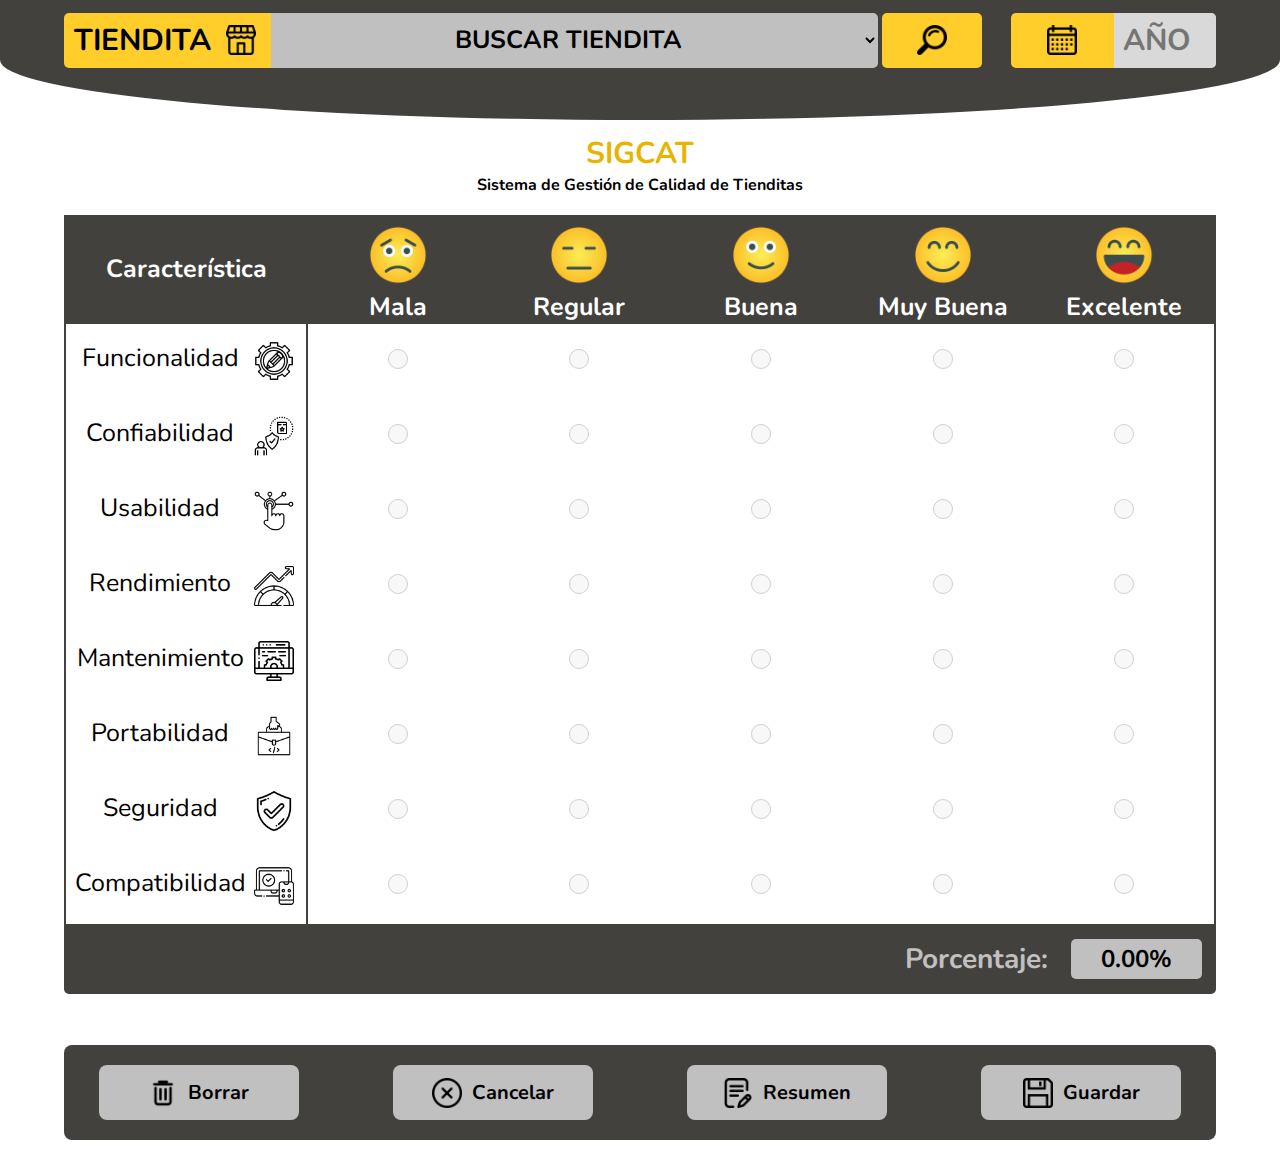
==== Acitividad_Huico/index.html @ d348d6d6 "Cambios de diseño" ====
<!DOCTYPE html>
<html lang="en">

<head>
    <meta charset="UTF-8">
    <meta name="viewport" content="width=device-width, initial-scale=1.0">
    <link type="text/css" rel="stylesheet" href="Resources/styles.css">
    <script src="Resources/styles.js"></script>
    <title>SIGCAT</title>
</head>

<body>
    <header class="header" id="site-header">
        <div id="search-container">
            <div id="search-container-1">
                <div id="logo">
                    <h1>Tiendita</h1>
                    <img src="Resources/images/tienda.png" alt="Logo">
                </div>
                <div style="width: 100%;">
                    <form action="#">
                        <select name="tienditas" id="lang">
                            <option value="selecciona">Buscar Tiendita</option>
                            <option value="Tienda 1">Tienda 1</option>
                            <option value="Tienda 2">Tienda 2</option>
                            <option value="Tienda 3">Tienda 3</option>
                            <option value="Tienda 4">Tienda 4</option>
                            <option value="Tienda 5">Tienda 5</option>
                        </select>
                        <input type="submit" value="send" id="send">
                    </form>
                </div>
            </div>
            <div id="search-container-2">
                <div id="calendar-1">
                    <img src="Resources/images/calendario.png" alt="Calendario">
                </div>
                <div id="calendar-2">
                    <input type="number" min="2023" max="2024" placeholder="AÑO" id="search">
                </div>
            </div>
        </div>
    </header>

    <div id="system_name">
        <h1>SIGCAT</h1>
        <p>Sistema de Gestión de Calidad de Tienditas</p>
    </div>

    <div id="table">
        <table class="encuesta">
            <thead>
                <tr>
                    <th style="width: 20%;">Característica</th>
                    <th style="width: 15%;">
                        <img src="Resources/images/cara-triste.png" alt="mala">
                        Mala
                    </th>
                    <th style="width: 15%;">
                        <img src="Resources/images/confundido.png" alt="">
                        Regular
                    </th>
                    <th style="width: 15%;">
                        <img src="Resources/images/guau.png" alt="">
                        Buena
                    </th>
                    <th style="width: 15%;">
                        <img src="Resources/images/sonrisas.png" alt="">
                        Muy Buena
                    </th>
                    <th style="width: 15%;">
                        <img src="Resources/images/risa.png" alt="">
                        Excelente
                    </th>
                </tr>
            </thead>
            <tbody>
                <tr>
                    <td style="border-right: 2px solid #42413D;">Funcionalidad
                        <img src="Resources/images/funcional.png" alt="Funcionalidad"
                            style="height: 40px; width: 40px; float: right; margin-right: 5%;">
                    </td>
                    <td><input type="radio" name="Funcionalidad" value="Mala" class="mala"></td>
                    <td><input type="radio" name="Funcionalidad" value="Regular" class="regular"></td>
                    <td><input type="radio" name="Funcionalidad" value="Buena" class="buena"></td>
                    <td><input type="radio" name="Funcionalidad" value="Muy Buena" class="muy_buena"></td>
                    <td><input type="radio" name="Funcionalidad" value="Excelente" class="excelente"></td>
                </tr>
                <tr>
                    <td style="border-right: 2px solid #42413D;">Confiabilidad
                        <img src="Resources/images/confiabilidad.png" alt="Confiabilidad"
                            style="height: 40px; width: 40px; float: right; margin-right: 5%;">
                    </td>
                    <td><input type="radio" name="Confiabilidad" value="Mala" class="mala"></td>
                    <td><input type="radio" name="Confiabilidad" value="Regular" class="regular"></td>
                    <td><input type="radio" name="Confiabilidad" value="Buena" class="buena"></td>
                    <td><input type="radio" name="Confiabilidad" value="Muy Buena" class="muy_buena"></td>
                    <td><input type="radio" name="Confiabilidad" value="Excelente" class="excelente"></td>
                </tr>
                <tr>
                    <td style="border-right: 2px solid #42413D;">Usabilidad
                        <img src="Resources/images/usabilidad.png" alt="Usabilidad"
                            style="height: 40px; width: 40px; float: right; margin-right: 5%;"">
                    </td>
                    <td><input type="radio" name="Usabilidad" value="Mala" class="mala"></td>
                    <td><input type="radio" name="Usabilidad" value="Regular" class="regular"></td>
                    <td><input type="radio" name="Usabilidad" value="Buena" class="buena"></td>
                    <td><input type="radio" name="Usabilidad" value="Muy Buena" class="muy_buena"></td>
                    <td><input type="radio" name="Usabilidad" value="Excelente" class="excelente"></td>
                </tr>
                <tr>
                    <td style="border-right: 2px solid #42413D;">Rendimiento
                        <img src="Resources/images/rendimiento.png" alt="Rendimiento"
                            style="height: 40px; width: 40px; float: right; margin-right: 5%;">
                    </td>
                    <td><input type="radio" name="Rendimiento" value="Mala" class="mala"></td>
                    <td><input type="radio" name="Rendimiento" value="Regular" class="regular"></td>
                    <td><input type="radio" name="Rendimiento" value="Buena" class="buena"></td>
                    <td><input type="radio" name="Rendimiento" value="Muy Buena" class="muy_buena"></td>
                    <td><input type="radio" name="Rendimiento" value="Excelente" class="excelente"></td>
                </tr>
                <tr>
                    <td style="border-right: 2px solid #42413D;">Mantenimiento
                        <img src="Resources/images/mantenimiento-web.png" alt="Mantenimiento"
                            style="height: 40px; width: 40px; float: right; margin-right: 5%;">
                    </td>
                    <td><input type="radio" name="Mantenimiento" value="Mala" class="mala"></td>
                    <td><input type="radio" name="Mantenimiento" value="Regular" class="regular"></td>
                    <td><input type="radio" name="Mantenimiento" value="Buena" class="buena"></td>
                    <td><input type="radio" name="Mantenimiento" value="Muy Buena" class="muy_buena"></td>
                    <td><input type="radio" name="Mantenimiento" value="Excelente" class="excelente"></td>
                </tr>
                <tr>
                    <td style="border-right: 2px solid #42413D;">Portabilidad
                        <img src="Resources/images/portabilidad.png" alt="Portabilidad"
                            style="height: 40px; width: 40px; float: right; margin-right: 5%;">
                    </td>
                    <td><input type="radio" name="Portabilidad" value="Mala" class="mala"></td>
                    <td><input type="radio" name="Portabilidad" value="Regular" class="regular"></td>
                    <td><input type="radio" name="Portabilidad" value="Buena" class="buena"></td>
                    <td><input type="radio" name="Portabilidad" value="Muy Buena" class="muy_buena"></td>
                    <td><input type="radio" name="Portabilidad" value="Excelente" class="excelente"></td>
                </tr>
                <tr>
                    <td style="border-right: 2px solid #42413D;">Seguridad
                        <img src="Resources/images/escudo-seguro.png" alt="Seguridad"
                            style="height: 40px; width: 40px; float: right; margin-right: 5%;">
                    </td>
                    <td><input type="radio" name="Seguridad" value="Mala" class="mala"></td>
                    <td><input type="radio" name="Seguridad" value="Regular" class="regular"></td>
                    <td><input type="radio" name="Seguridad" value="Buena" class="buena"></td>
                    <td><input type="radio" name="Seguridad" value="Muy Buena" class="muy_buena"></td>
                    <td><input type="radio" name="Seguridad" value="Excelente" class="excelente"></td>
                </tr>
                <tr>
                    <td style="border-right: 2px solid #42413D;">Compatibilidad
                        <img src="Resources/images/compatibilidad.png" alt="Compatibilidad"
                            style="height: 40px; width: 40px; float: right; margin-right: 5%;">
                    </td>
                    <td><input type="radio" name="Compatibilidad" value="Mala" class="mala"></td>
                    <td><input type="radio" name="Compatibilidad" value="Regular" class="regular"></td>
                    <td><input type="radio" name="Compatibilidad" value="Buena" class="buena"></td>
                    <td><input type="radio" name="Compatibilidad" value="Muy Buena" class="muy_buena"></td>
                    <td><input type="radio" name="Compatibilidad" value="Excelente" class="excelente"></td>
            </tbody>
        </table>
    </div>

    <div id="percent-container">
        <div id="percent-tittle">
            <h1>Porcentaje:</h1>
        </div>
        <div id="percent">
            <div>
                <h2 id="percent_cel">% 0.00</h2>
            </div>
        </div>
    </div>

    <div id="buttons_container">
        <button class="btn" style="margin-left: 3%;">
            <img src="Resources/images/borrar.png" alt="Borrar"> Borrar
        </button>
        <button class="btn">
            <img src="Resources/images/error.png" alt="Cancelar"> Cancelar
        </button>
        <button class="btn">
            <img src="Resources/images/escritura.png" alt="Resumen"> Resumen
        </button>
        <button class="btn" style="margin-right: 3%;">
            <img src="Resources/images/disquete.png" alt="Guardar"> Guardar
        </button>
    </div>

</body>
<script src="Resources/index.js"></script>

</html>
---- Acitividad_Huico/Resources/styles.css ----
@import url('https://fonts.googleapis.com/css2?family=Nunito:wght@400;800&display=swap');

* {
    box-sizing: border-box;
    margin: 0;
    padding: 0;
    font-family: 'Nunito', sans-serif;

}

/*****************************ESTILOS DEL HEADER**************************/

.header {
    background-color: #42413D;
    height: 120px;
    border-bottom-left-radius: 50%;
    border-bottom-right-radius: 50%;
    position: relative;
    top: 0;
    transition: all 0.5s ease;
}

.header.fixed {
    position: fixed;
    top: -120px;
    z-index: 1000;
    width: 100%;
}

#search-container {
    height: 50px;
    display: flex;
    width: 100%;
    height: 100%;
}

#search-container-1 {
    height: 55px;
    width: 90%;
    margin-top: 1%;
    margin-left: 5%;
    display: flex;
}

#search-container-2 {
    height: 55px;
    width: 20%;
    margin-top: 1%;
    margin-right: 5%;
}

#logo {
    background-color: #FFCE2B;
    display: flex;
    text-align: center;
    justify-content: center;
    align-items: center;
    border-bottom-left-radius: 5px;
    border-top-left-radius: 5px;
}


#logo h1 {
    text-transform: uppercase;
    padding: 10px;
    font-size: 30px;
}

#logo img {
    width: 30px;
    height: 30px;
    margin-left: 5px;
    margin-right: 15px;
}

#search {
    width: 100%;
    height: 100%;
    background-color: #D9D9D9;
    border: none;
    border-bottom-right-radius: 5px;
    border-top-right-radius: 5px;
    display: flex;
    align-items: center;
    justify-content: center;
    text-align: center;
    font-size: 30px;
    font-weight: bold;
}

#search-container-2 {
    display: flex;
    margin-left: 2%;
    align-items: center;
    justify-content: center;
    text-align: center;
}

#search-container-2 img {
    width: 30px;
    height: 30px;

}

#calendar-1 {
    background-color: #FFCE2B;
    height: 100%;
    width: 50%;
    display: flex;
    align-items: center;
    justify-content: center;
    border-bottom-left-radius: 5px;
    border-top-left-radius: 5px;
}

#calendar-2 {
    background-color: #D9D9D9;
    height: 100%;
    width: 50%;
    display: flex;
    align-items: center;
    justify-content: center;
    border-bottom-right-radius: 5px;
    border-top-right-radius: 5px;
}

/************************ESTILOS DE DROPDOWN**************************/

#lang {
    width: 85%;
    height: 55px;
    background-color: #c0c0c0;
    border: none;
    font-size: 25px;
    font-weight: bold;
    text-align: center;
    text-transform: uppercase;
    border-top-right-radius: 5px;
    border-bottom-right-radius: 5px;
}

#send {
    width: 10%;
    height: 55px;
    background-color: transparent;
    border: none;
    font-size: 25px;
}

#send {
    border: none;
    background: url('../Resources/images/buscarBlack.png') no-repeat center center;
    background-size: 30px 30px;
    background-color: #FFCE2B;
    color: transparent;
    border-radius: 5px;
    width: 100px;
    font-weight: bold;
    transition: all 0.4s ease;
    cursor: pointer;
}

#send:hover {
    background-color: #e9b302;
    transform: scale(1.01)
}

/************************ESTILOS DE BOTONES**************************/

#buttons_container {
    display: flex;
    justify-content: space-between;
    align-items: center;
    margin-left: 5%;
    margin-right: 5%;
    margin-bottom: 2%;
    background-color: #42413D;
    height: 95px;
    border-radius: 8px;
}

.btn {
    background-color: #c0c0c0;
    border: none;
    width: 200px;
    height: 55px;
    border-radius: 8px;
    font-size: 20px;
    font-weight: bold;
    transition: all 0.4s ease;
    color: black;
    display: flex;
    align-items: center;
    justify-content: center;
    text-align: center;
}

.btn:hover {
    background-color: #e9b302;
    transform: scale(1.05);
    cursor: pointer;
}

.btn img {
    width: 30px;
    height: 30px;
    margin-right: 10px;
}

/********************************ESTILOS DE ENCUESTA*********************/

#table {
    margin-left: 5%;
    margin-right: 5%;
}

.encuesta {
    width: 100%;
    font-size: 25px;
    text-align: center;
    border-collapse: collapse;
    border-left: 2px solid #42413D;
    border-right: 2px solid #42413D;
}

.encuesta td {
    height: 75px;
}

.encuesta thead tr img {
    display: block;
    width: 60px;
    height: 60px;
    margin: 0 auto;
    margin-bottom: 5px;
    margin-top: 10px;
}

.encuesta thead {
    background-color: #42413D;
    color: white;
}


.encuesta tbody tr {
    transition: all 0.4s ease;
}

.encuesta tbody tr:hover {
    transform: scale(1.01);
    background-color: #ffce2b13;
    color: #FFCE2B;
}

.encuesta thead tr th img {
    transition: all 0.4s ease;
}

.encuesta thead tr th:hover img {
    transform: rotate(360deg);
}

.encuesta input[type="radio"] {
    width: 20px;
    height: 20px;
    cursor: pointer;
}

.mala:checked {
    accent-color: red;
}

.regular:checked {
    accent-color: #cb6327;
}

.buena:checked {
    accent-color: green;
}

.muy_buena:checked {
    accent-color: blue;
}

.excelente:checked {
    accent-color: rebeccapurple;
}

/***********************ESTILOS DE ZONA DE PORCENTAJE*********************/
#percent-container {
    background-color: #42413D;
    margin-right: 5%;
    margin-left: 5%;
    margin-bottom: 4%;
    height: 70px;
    border-bottom-left-radius: 5px;
    border-bottom-right-radius: 5px;
    display: flex;
    text-align: right;
    align-items: center;
}

#percent {
    background-color: #c0c0c0;
    height: 40px;
    border-radius: 5px;
    width: 12%;
    margin-right: 1.2%;
    display: flex;
    align-items: center;
    justify-content: center;
}

#percent-tittle {
    width: 90%;
    margin-right: 2%;
    color: #c0c0c0;
    font-size: 14px;
}


/***********************ESTILOS DE ZONA DE NOMBRE DE SISTEMA *********************/
#system_name {
    margin-top: 1%;
    margin-bottom: 1.5%;
    text-align: center;
}

#system_name h1 {
    font-size: 30px;
    color: #e9b302;
}

#system_name p {
    font-weight: bold;
}
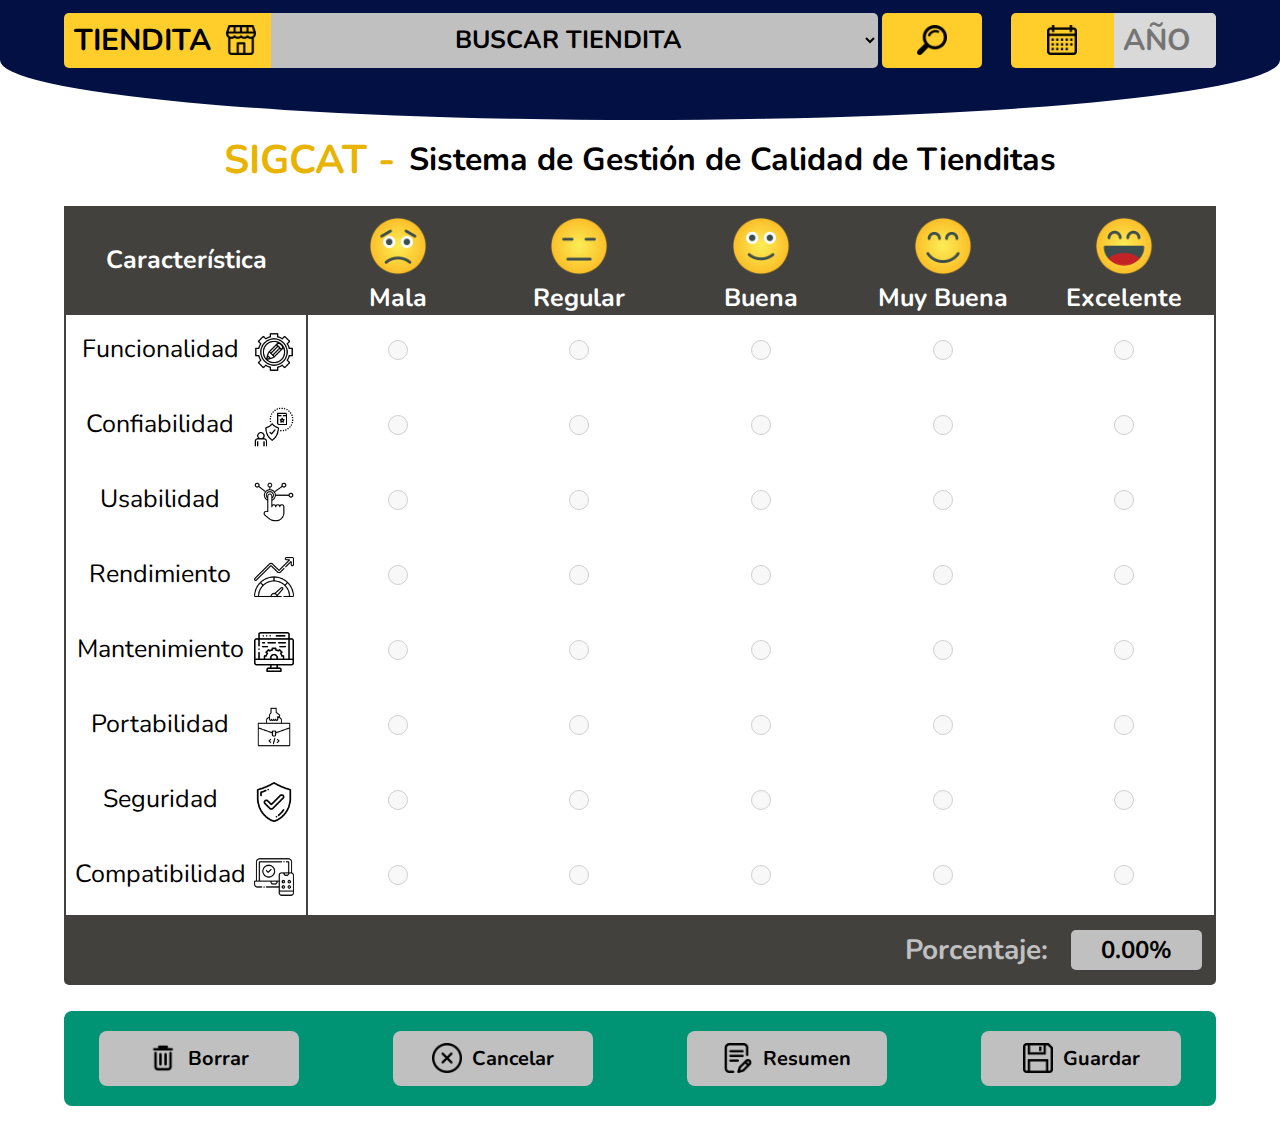
==== commit 82763aa1: "Cambios del developer pro master Huico" ====
--- a/Acitividad_Huico/index.html
+++ b/Acitividad_Huico/index.html
@@ -43,8 +43,12 @@
     </header>
 
     <div id="system_name">
-        <h1>SIGCAT</h1>
-        <p>Sistema de Gestión de Calidad de Tienditas</p>
+        <div>
+            <h1 id="tittle1">SIGCAT -</h1>
+        </div>
+        <div id="tittle">
+            <h1>Sistema de Gestión de Calidad de Tienditas</h1>
+        </div>
     </div>
 
     <div id="table">
--- a/Acitividad_Huico/Resources/styles.css
+++ b/Acitividad_Huico/Resources/styles.css
@@ -11,7 +11,7 @@
 /*****************************ESTILOS DEL HEADER**************************/
 
 .header {
-    background-color: #42413D;
+    background-color: #021044;
     height: 120px;
     border-bottom-left-radius: 50%;
     border-bottom-right-radius: 50%;
@@ -174,7 +174,7 @@
     margin-left: 5%;
     margin-right: 5%;
     margin-bottom: 2%;
-    background-color: #42413D;
+    background-color: #009475;
     height: 95px;
     border-radius: 8px;
 }
@@ -291,7 +291,7 @@
     background-color: #42413D;
     margin-right: 5%;
     margin-left: 5%;
-    margin-bottom: 4%;
+    margin-bottom: 2%;
     height: 70px;
     border-bottom-left-radius: 5px;
     border-bottom-right-radius: 5px;
@@ -324,13 +324,17 @@
     margin-top: 1%;
     margin-bottom: 1.5%;
     text-align: center;
-}
-
-#system_name h1 {
-    font-size: 30px;
+    align-items: center;
+    justify-content: center;
+    display: flex;
+}
+
+#tittle1 {
+    font-size: 40px;
     color: #e9b302;
 }
 
-#system_name p {
-    font-weight: bold;
+#tittle {
+    color: black;
+    margin-left: 14px;
 }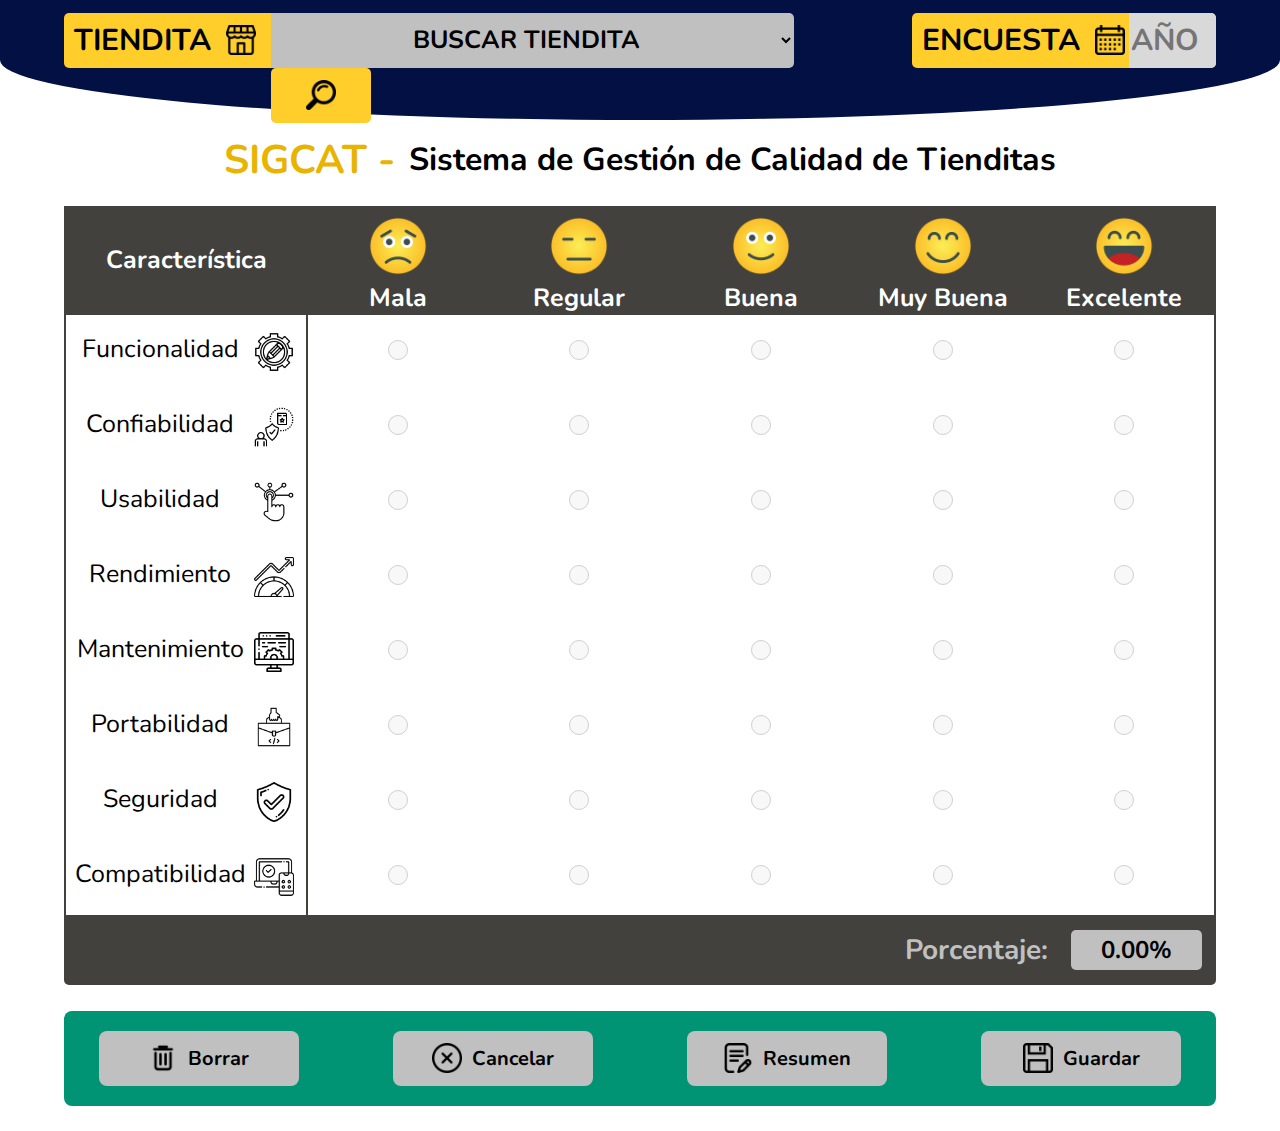
==== commit 57d676eb: "Arreglos en la barra de búsqueda de año" ====
--- a/Acitividad_Huico/index.html
+++ b/Acitividad_Huico/index.html
@@ -32,6 +32,9 @@
                 </div>
             </div>
             <div id="search-container-2">
+                <div id="calendar-0">
+                    <p>encuesta</p>
+                </div>
                 <div id="calendar-1">
                     <img src="Resources/images/calendario.png" alt="Calendario">
                 </div>
--- a/Acitividad_Huico/Resources/styles.css
+++ b/Acitividad_Huico/Resources/styles.css
@@ -36,7 +36,7 @@
 
 #search-container-1 {
     height: 55px;
-    width: 90%;
+    width: 65%;
     margin-top: 1%;
     margin-left: 5%;
     display: flex;
@@ -44,7 +44,7 @@
 
 #search-container-2 {
     height: 55px;
-    width: 20%;
+    width: 24%;
     margin-top: 1%;
     margin-right: 5%;
 }
@@ -102,21 +102,33 @@
 
 }
 
+#calendar-0{
+    background-color: #FFCE2B;
+    height: 100%;
+    display: flex;
+    align-items: center;
+    justify-content: center;
+    text-transform: uppercase;
+    font-weight: bold;
+    font-size: 30px;
+    border-bottom-left-radius: 5px;
+    border-top-left-radius: 5px;
+    padding: 10px;
+}
+
 #calendar-1 {
     background-color: #FFCE2B;
     height: 100%;
-    width: 50%;
-    display: flex;
-    align-items: center;
-    justify-content: center;
-    border-bottom-left-radius: 5px;
-    border-top-left-radius: 5px;
+    width: 40%;
+    display: flex;
+    align-items: center;
+    justify-content: center;
 }
 
 #calendar-2 {
     background-color: #D9D9D9;
     height: 100%;
-    width: 50%;
+    width: 90%;
     display: flex;
     align-items: center;
     justify-content: center;
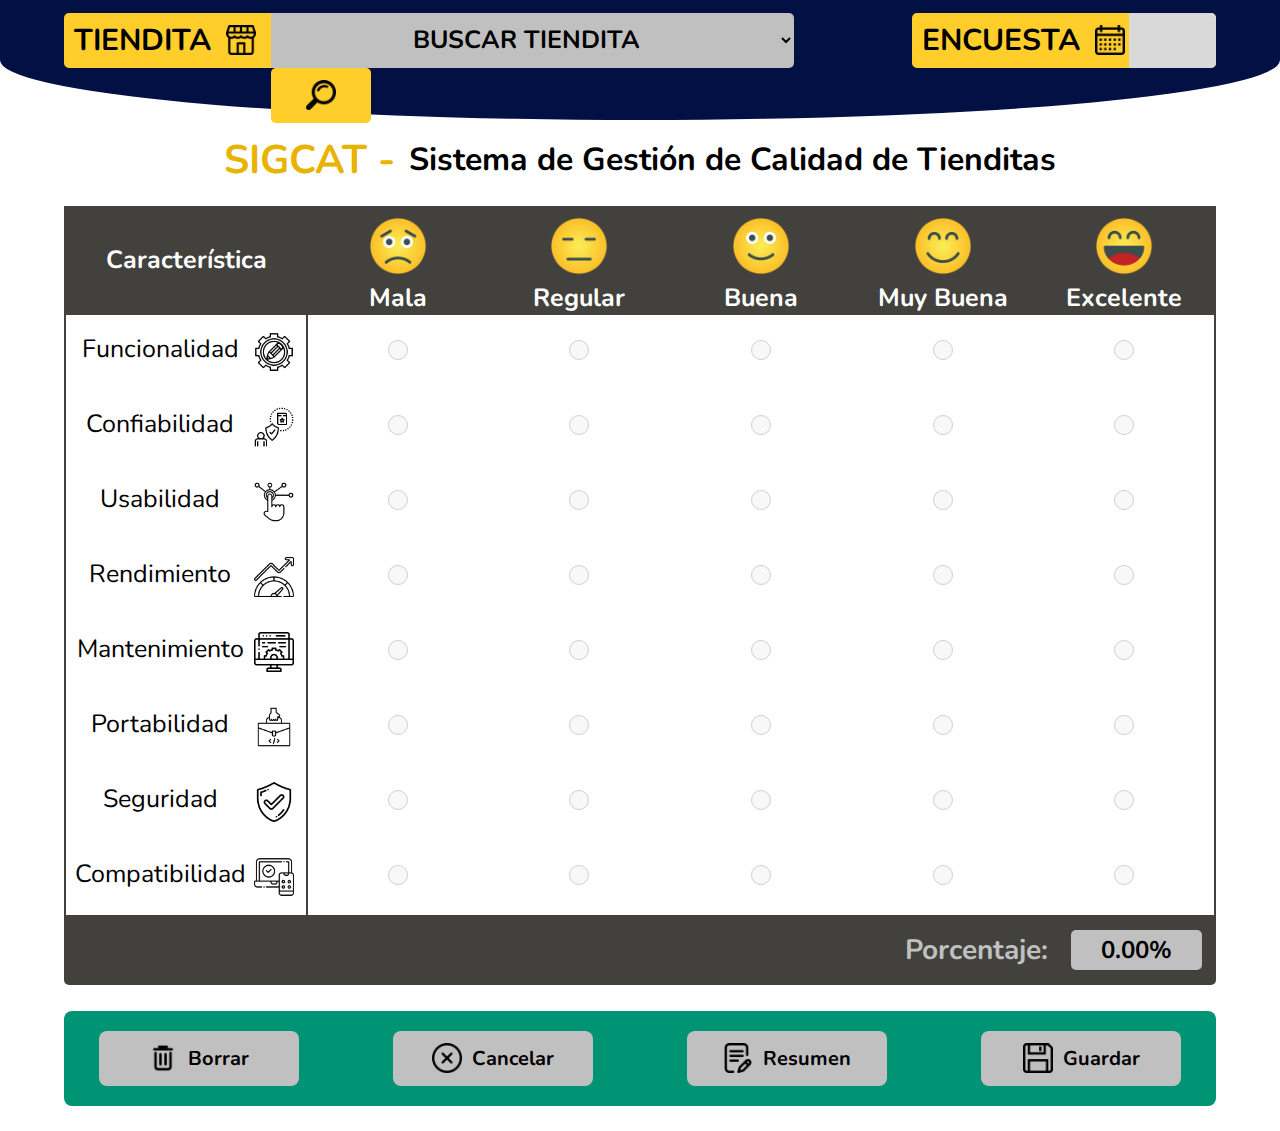
==== commit 53e5324c: "fix(Javascript): Header Input" ====
--- a/Acitividad_Huico/index.html
+++ b/Acitividad_Huico/index.html
@@ -10,194 +10,194 @@
 </head>
 
 <body>
-    <header class="header" id="site-header">
-        <div id="search-container">
-            <div id="search-container-1">
-                <div id="logo">
-                    <h1>Tiendita</h1>
-                    <img src="Resources/images/tienda.png" alt="Logo">
-                </div>
-                <div style="width: 100%;">
-                    <form action="#">
-                        <select name="tienditas" id="lang">
-                            <option value="selecciona">Buscar Tiendita</option>
-                            <option value="Tienda 1">Tienda 1</option>
-                            <option value="Tienda 2">Tienda 2</option>
-                            <option value="Tienda 3">Tienda 3</option>
-                            <option value="Tienda 4">Tienda 4</option>
-                            <option value="Tienda 5">Tienda 5</option>
-                        </select>
-                        <input type="submit" value="send" id="send">
-                    </form>
-                </div>
-            </div>
-            <div id="search-container-2">
-                <div id="calendar-0">
-                    <p>encuesta</p>
-                </div>
-                <div id="calendar-1">
-                    <img src="Resources/images/calendario.png" alt="Calendario">
-                </div>
-                <div id="calendar-2">
-                    <input type="number" min="2023" max="2024" placeholder="AÑO" id="search">
-                </div>
+<header class="header" id="site-header">
+    <div id="search-container">
+        <div id="search-container-1">
+            <div id="logo">
+                <h1>Tiendita</h1>
+                <img src="Resources/images/tienda.png" alt="Logo">
+            </div>
+            <div style="width: 100%;">
+                <form action="#">
+                    <select name="tienditas" id="lang">
+                        <option value="selecciona">Buscar Tiendita</option>
+                        <option value="Tienda 1">Tienda 1</option>
+                        <option value="Tienda 2">Tienda 2</option>
+                        <option value="Tienda 3">Tienda 3</option>
+                        <option value="Tienda 4">Tienda 4</option>
+                        <option value="Tienda 5">Tienda 5</option>
+                    </select>
+                    <input type="submit" value="send" id="send">
+                </form>
             </div>
         </div>
-    </header>
-
-    <div id="system_name">
+        <div id="search-container-2">
+            <div id="calendar-0">
+                <p>encuesta</p>
+            </div>
+            <div id="calendar-1">
+                <img src="Resources/images/calendario.png" alt="Calendario">
+            </div>
+            <div id="calendar-2">
+                <input type="text" placeholder="" id="search">
+            </div>
+        </div>
+    </div>
+</header>
+
+<div id="system_name">
+    <div>
+        <h1 id="tittle1">SIGCAT -</h1>
+    </div>
+    <div id="tittle">
+        <h1>Sistema de Gestión de Calidad de Tienditas</h1>
+    </div>
+</div>
+
+<div id="table">
+    <table class="encuesta">
+        <thead>
+        <tr>
+            <th style="width: 20%;">Característica</th>
+            <th style="width: 15%;">
+                <img src="Resources/images/cara-triste.png" alt="mala">
+                Mala
+            </th>
+            <th style="width: 15%;">
+                <img src="Resources/images/confundido.png" alt="">
+                Regular
+            </th>
+            <th style="width: 15%;">
+                <img src="Resources/images/guau.png" alt="">
+                Buena
+            </th>
+            <th style="width: 15%;">
+                <img src="Resources/images/sonrisas.png" alt="">
+                Muy Buena
+            </th>
+            <th style="width: 15%;">
+                <img src="Resources/images/risa.png" alt="">
+                Excelente
+            </th>
+        </tr>
+        </thead>
+        <tbody>
+        <tr>
+            <td style="border-right: 2px solid #42413D;">Funcionalidad
+                <img src="Resources/images/funcional.png" alt="Funcionalidad"
+                     style="height: 40px; width: 40px; float: right; margin-right: 5%;">
+            </td>
+            <td><input type="radio" name="Funcionalidad" value="Mala" class="mala"></td>
+            <td><input type="radio" name="Funcionalidad" value="Regular" class="regular"></td>
+            <td><input type="radio" name="Funcionalidad" value="Buena" class="buena"></td>
+            <td><input type="radio" name="Funcionalidad" value="Muy Buena" class="muy_buena"></td>
+            <td><input type="radio" name="Funcionalidad" value="Excelente" class="excelente"></td>
+        </tr>
+        <tr>
+            <td style="border-right: 2px solid #42413D;">Confiabilidad
+                <img src="Resources/images/confiabilidad.png" alt="Confiabilidad"
+                     style="height: 40px; width: 40px; float: right; margin-right: 5%;">
+            </td>
+            <td><input type="radio" name="Confiabilidad" value="Mala" class="mala"></td>
+            <td><input type="radio" name="Confiabilidad" value="Regular" class="regular"></td>
+            <td><input type="radio" name="Confiabilidad" value="Buena" class="buena"></td>
+            <td><input type="radio" name="Confiabilidad" value="Muy Buena" class="muy_buena"></td>
+            <td><input type="radio" name="Confiabilidad" value="Excelente" class="excelente"></td>
+        </tr>
+        <tr>
+            <td style="border-right: 2px solid #42413D;">Usabilidad
+                <img src="Resources/images/usabilidad.png" alt="Usabilidad"
+                     style="height: 40px; width: 40px; float: right; margin-right: 5%;"">
+            </td>
+            <td><input type="radio" name="Usabilidad" value="Mala" class="mala"></td>
+            <td><input type="radio" name="Usabilidad" value="Regular" class="regular"></td>
+            <td><input type="radio" name="Usabilidad" value="Buena" class="buena"></td>
+            <td><input type="radio" name="Usabilidad" value="Muy Buena" class="muy_buena"></td>
+            <td><input type="radio" name="Usabilidad" value="Excelente" class="excelente"></td>
+        </tr>
+        <tr>
+            <td style="border-right: 2px solid #42413D;">Rendimiento
+                <img src="Resources/images/rendimiento.png" alt="Rendimiento"
+                     style="height: 40px; width: 40px; float: right; margin-right: 5%;">
+            </td>
+            <td><input type="radio" name="Rendimiento" value="Mala" class="mala"></td>
+            <td><input type="radio" name="Rendimiento" value="Regular" class="regular"></td>
+            <td><input type="radio" name="Rendimiento" value="Buena" class="buena"></td>
+            <td><input type="radio" name="Rendimiento" value="Muy Buena" class="muy_buena"></td>
+            <td><input type="radio" name="Rendimiento" value="Excelente" class="excelente"></td>
+        </tr>
+        <tr>
+            <td style="border-right: 2px solid #42413D;">Mantenimiento
+                <img src="Resources/images/mantenimiento-web.png" alt="Mantenimiento"
+                     style="height: 40px; width: 40px; float: right; margin-right: 5%;">
+            </td>
+            <td><input type="radio" name="Mantenimiento" value="Mala" class="mala"></td>
+            <td><input type="radio" name="Mantenimiento" value="Regular" class="regular"></td>
+            <td><input type="radio" name="Mantenimiento" value="Buena" class="buena"></td>
+            <td><input type="radio" name="Mantenimiento" value="Muy Buena" class="muy_buena"></td>
+            <td><input type="radio" name="Mantenimiento" value="Excelente" class="excelente"></td>
+        </tr>
+        <tr>
+            <td style="border-right: 2px solid #42413D;">Portabilidad
+                <img src="Resources/images/portabilidad.png" alt="Portabilidad"
+                     style="height: 40px; width: 40px; float: right; margin-right: 5%;">
+            </td>
+            <td><input type="radio" name="Portabilidad" value="Mala" class="mala"></td>
+            <td><input type="radio" name="Portabilidad" value="Regular" class="regular"></td>
+            <td><input type="radio" name="Portabilidad" value="Buena" class="buena"></td>
+            <td><input type="radio" name="Portabilidad" value="Muy Buena" class="muy_buena"></td>
+            <td><input type="radio" name="Portabilidad" value="Excelente" class="excelente"></td>
+        </tr>
+        <tr>
+            <td style="border-right: 2px solid #42413D;">Seguridad
+                <img src="Resources/images/escudo-seguro.png" alt="Seguridad"
+                     style="height: 40px; width: 40px; float: right; margin-right: 5%;">
+            </td>
+            <td><input type="radio" name="Seguridad" value="Mala" class="mala"></td>
+            <td><input type="radio" name="Seguridad" value="Regular" class="regular"></td>
+            <td><input type="radio" name="Seguridad" value="Buena" class="buena"></td>
+            <td><input type="radio" name="Seguridad" value="Muy Buena" class="muy_buena"></td>
+            <td><input type="radio" name="Seguridad" value="Excelente" class="excelente"></td>
+        </tr>
+        <tr>
+            <td style="border-right: 2px solid #42413D;">Compatibilidad
+                <img src="Resources/images/compatibilidad.png" alt="Compatibilidad"
+                     style="height: 40px; width: 40px; float: right; margin-right: 5%;">
+            </td>
+            <td><input type="radio" name="Compatibilidad" value="Mala" class="mala"></td>
+            <td><input type="radio" name="Compatibilidad" value="Regular" class="regular"></td>
+            <td><input type="radio" name="Compatibilidad" value="Buena" class="buena"></td>
+            <td><input type="radio" name="Compatibilidad" value="Muy Buena" class="muy_buena"></td>
+            <td><input type="radio" name="Compatibilidad" value="Excelente" class="excelente"></td>
+        </tbody>
+    </table>
+</div>
+
+<div id="percent-container">
+    <div id="percent-tittle">
+        <h1>Porcentaje:</h1>
+    </div>
+    <div id="percent">
         <div>
-            <h1 id="tittle1">SIGCAT -</h1>
+            <h2 id="percent_cel">% 0.00</h2>
         </div>
-        <div id="tittle">
-            <h1>Sistema de Gestión de Calidad de Tienditas</h1>
-        </div>
-    </div>
-
-    <div id="table">
-        <table class="encuesta">
-            <thead>
-                <tr>
-                    <th style="width: 20%;">Característica</th>
-                    <th style="width: 15%;">
-                        <img src="Resources/images/cara-triste.png" alt="mala">
-                        Mala
-                    </th>
-                    <th style="width: 15%;">
-                        <img src="Resources/images/confundido.png" alt="">
-                        Regular
-                    </th>
-                    <th style="width: 15%;">
-                        <img src="Resources/images/guau.png" alt="">
-                        Buena
-                    </th>
-                    <th style="width: 15%;">
-                        <img src="Resources/images/sonrisas.png" alt="">
-                        Muy Buena
-                    </th>
-                    <th style="width: 15%;">
-                        <img src="Resources/images/risa.png" alt="">
-                        Excelente
-                    </th>
-                </tr>
-            </thead>
-            <tbody>
-                <tr>
-                    <td style="border-right: 2px solid #42413D;">Funcionalidad
-                        <img src="Resources/images/funcional.png" alt="Funcionalidad"
-                            style="height: 40px; width: 40px; float: right; margin-right: 5%;">
-                    </td>
-                    <td><input type="radio" name="Funcionalidad" value="Mala" class="mala"></td>
-                    <td><input type="radio" name="Funcionalidad" value="Regular" class="regular"></td>
-                    <td><input type="radio" name="Funcionalidad" value="Buena" class="buena"></td>
-                    <td><input type="radio" name="Funcionalidad" value="Muy Buena" class="muy_buena"></td>
-                    <td><input type="radio" name="Funcionalidad" value="Excelente" class="excelente"></td>
-                </tr>
-                <tr>
-                    <td style="border-right: 2px solid #42413D;">Confiabilidad
-                        <img src="Resources/images/confiabilidad.png" alt="Confiabilidad"
-                            style="height: 40px; width: 40px; float: right; margin-right: 5%;">
-                    </td>
-                    <td><input type="radio" name="Confiabilidad" value="Mala" class="mala"></td>
-                    <td><input type="radio" name="Confiabilidad" value="Regular" class="regular"></td>
-                    <td><input type="radio" name="Confiabilidad" value="Buena" class="buena"></td>
-                    <td><input type="radio" name="Confiabilidad" value="Muy Buena" class="muy_buena"></td>
-                    <td><input type="radio" name="Confiabilidad" value="Excelente" class="excelente"></td>
-                </tr>
-                <tr>
-                    <td style="border-right: 2px solid #42413D;">Usabilidad
-                        <img src="Resources/images/usabilidad.png" alt="Usabilidad"
-                            style="height: 40px; width: 40px; float: right; margin-right: 5%;"">
-                    </td>
-                    <td><input type="radio" name="Usabilidad" value="Mala" class="mala"></td>
-                    <td><input type="radio" name="Usabilidad" value="Regular" class="regular"></td>
-                    <td><input type="radio" name="Usabilidad" value="Buena" class="buena"></td>
-                    <td><input type="radio" name="Usabilidad" value="Muy Buena" class="muy_buena"></td>
-                    <td><input type="radio" name="Usabilidad" value="Excelente" class="excelente"></td>
-                </tr>
-                <tr>
-                    <td style="border-right: 2px solid #42413D;">Rendimiento
-                        <img src="Resources/images/rendimiento.png" alt="Rendimiento"
-                            style="height: 40px; width: 40px; float: right; margin-right: 5%;">
-                    </td>
-                    <td><input type="radio" name="Rendimiento" value="Mala" class="mala"></td>
-                    <td><input type="radio" name="Rendimiento" value="Regular" class="regular"></td>
-                    <td><input type="radio" name="Rendimiento" value="Buena" class="buena"></td>
-                    <td><input type="radio" name="Rendimiento" value="Muy Buena" class="muy_buena"></td>
-                    <td><input type="radio" name="Rendimiento" value="Excelente" class="excelente"></td>
-                </tr>
-                <tr>
-                    <td style="border-right: 2px solid #42413D;">Mantenimiento
-                        <img src="Resources/images/mantenimiento-web.png" alt="Mantenimiento"
-                            style="height: 40px; width: 40px; float: right; margin-right: 5%;">
-                    </td>
-                    <td><input type="radio" name="Mantenimiento" value="Mala" class="mala"></td>
-                    <td><input type="radio" name="Mantenimiento" value="Regular" class="regular"></td>
-                    <td><input type="radio" name="Mantenimiento" value="Buena" class="buena"></td>
-                    <td><input type="radio" name="Mantenimiento" value="Muy Buena" class="muy_buena"></td>
-                    <td><input type="radio" name="Mantenimiento" value="Excelente" class="excelente"></td>
-                </tr>
-                <tr>
-                    <td style="border-right: 2px solid #42413D;">Portabilidad
-                        <img src="Resources/images/portabilidad.png" alt="Portabilidad"
-                            style="height: 40px; width: 40px; float: right; margin-right: 5%;">
-                    </td>
-                    <td><input type="radio" name="Portabilidad" value="Mala" class="mala"></td>
-                    <td><input type="radio" name="Portabilidad" value="Regular" class="regular"></td>
-                    <td><input type="radio" name="Portabilidad" value="Buena" class="buena"></td>
-                    <td><input type="radio" name="Portabilidad" value="Muy Buena" class="muy_buena"></td>
-                    <td><input type="radio" name="Portabilidad" value="Excelente" class="excelente"></td>
-                </tr>
-                <tr>
-                    <td style="border-right: 2px solid #42413D;">Seguridad
-                        <img src="Resources/images/escudo-seguro.png" alt="Seguridad"
-                            style="height: 40px; width: 40px; float: right; margin-right: 5%;">
-                    </td>
-                    <td><input type="radio" name="Seguridad" value="Mala" class="mala"></td>
-                    <td><input type="radio" name="Seguridad" value="Regular" class="regular"></td>
-                    <td><input type="radio" name="Seguridad" value="Buena" class="buena"></td>
-                    <td><input type="radio" name="Seguridad" value="Muy Buena" class="muy_buena"></td>
-                    <td><input type="radio" name="Seguridad" value="Excelente" class="excelente"></td>
-                </tr>
-                <tr>
-                    <td style="border-right: 2px solid #42413D;">Compatibilidad
-                        <img src="Resources/images/compatibilidad.png" alt="Compatibilidad"
-                            style="height: 40px; width: 40px; float: right; margin-right: 5%;">
-                    </td>
-                    <td><input type="radio" name="Compatibilidad" value="Mala" class="mala"></td>
-                    <td><input type="radio" name="Compatibilidad" value="Regular" class="regular"></td>
-                    <td><input type="radio" name="Compatibilidad" value="Buena" class="buena"></td>
-                    <td><input type="radio" name="Compatibilidad" value="Muy Buena" class="muy_buena"></td>
-                    <td><input type="radio" name="Compatibilidad" value="Excelente" class="excelente"></td>
-            </tbody>
-        </table>
-    </div>
-
-    <div id="percent-container">
-        <div id="percent-tittle">
-            <h1>Porcentaje:</h1>
-        </div>
-        <div id="percent">
-            <div>
-                <h2 id="percent_cel">% 0.00</h2>
-            </div>
-        </div>
-    </div>
-
-    <div id="buttons_container">
-        <button class="btn" style="margin-left: 3%;">
-            <img src="Resources/images/borrar.png" alt="Borrar"> Borrar
-        </button>
-        <button class="btn">
-            <img src="Resources/images/error.png" alt="Cancelar"> Cancelar
-        </button>
-        <button class="btn">
-            <img src="Resources/images/escritura.png" alt="Resumen"> Resumen
-        </button>
-        <button class="btn" style="margin-right: 3%;">
-            <img src="Resources/images/disquete.png" alt="Guardar"> Guardar
-        </button>
-    </div>
+    </div>
+</div>
+
+<div id="buttons_container">
+    <button class="btn_off" id="btnBorrar" style="margin-left: 3%;">
+        <img src="Resources/images/borrar.png" alt="Borrar"> Borrar
+    </button>
+    <button class="btn_off" id="btnCancelar">
+        <img src="Resources/images/error.png" alt="Cancelar"> Cancelar
+    </button>
+    <button class="btn_off" id="btnResumen">
+        <img src="Resources/images/escritura.png" alt="Resumen"> Resumen
+    </button>
+    <button class="btn_off" style="margin-right: 3%;" id="btnGuardar">
+        <img src="Resources/images/disquete.png" alt="Guardar"> Guardar
+    </button>
+</div>
 
 </body>
 <script src="Resources/index.js"></script>
--- a/Acitividad_Huico/Resources/styles.css
+++ b/Acitividad_Huico/Resources/styles.css
@@ -214,6 +214,28 @@
 }
 
 .btn img {
+    width: 30px;
+    height: 30px;
+    margin-right: 10px;
+}
+
+.btn_off {
+    background-color: #c0c0c0;
+    border: none;
+    width: 200px;
+    height: 55px;
+    border-radius: 8px;
+    font-size: 20px;
+    font-weight: bold;
+    transition: all 0.4s ease;
+    color: black;
+    display: flex;
+    align-items: center;
+    justify-content: center;
+    text-align: center;
+}
+
+.btn_off img {
     width: 30px;
     height: 30px;
     margin-right: 10px;
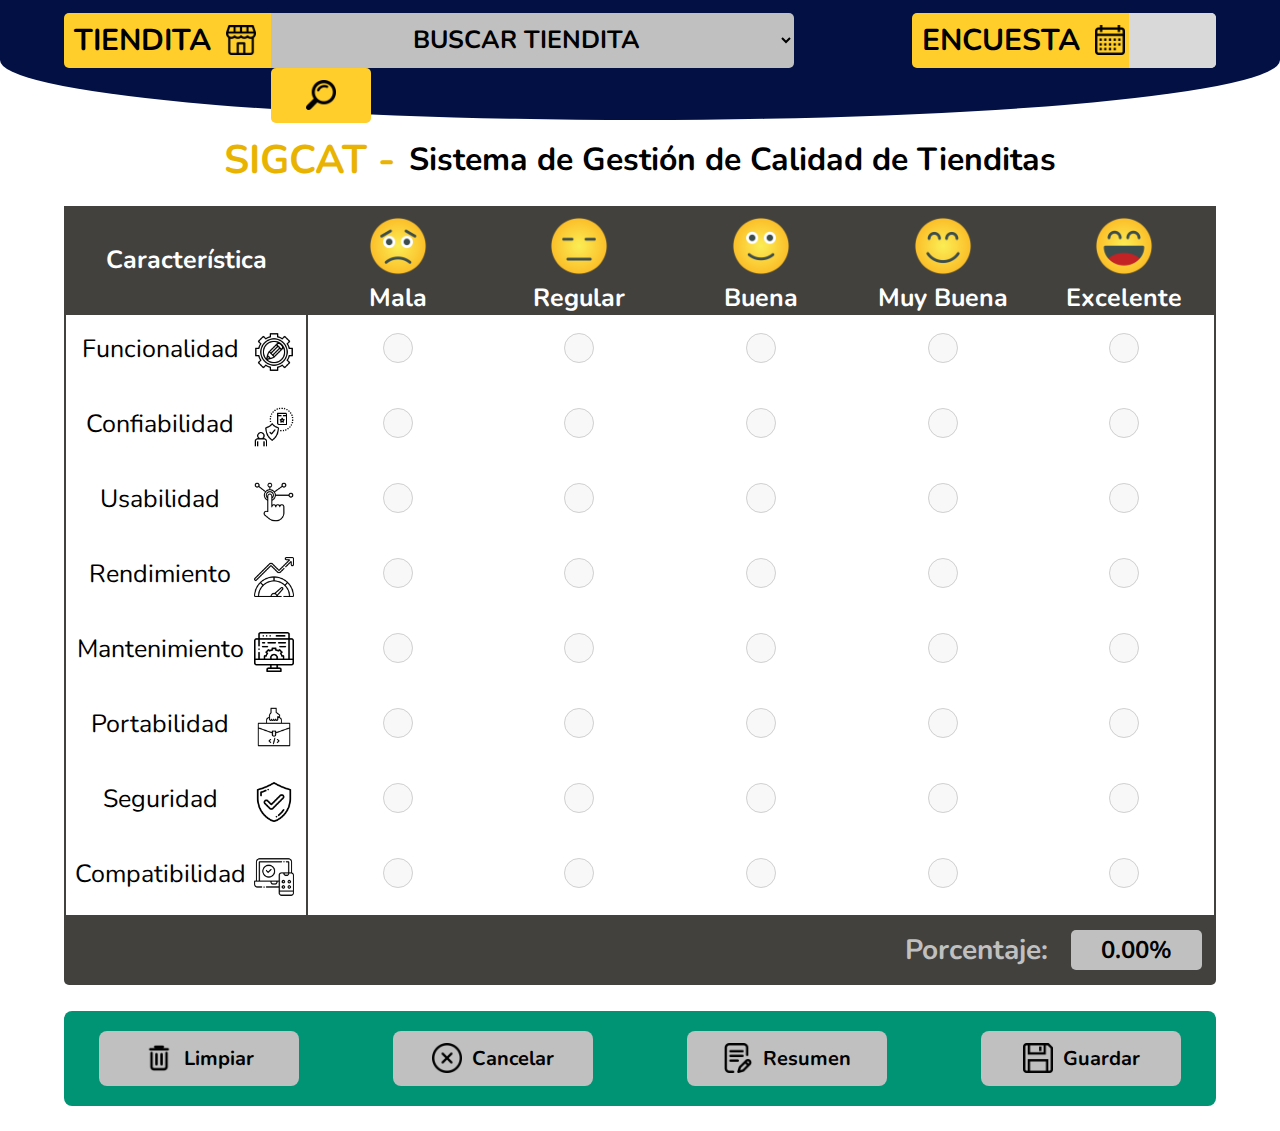
==== commit 98fb8c71: "Tamaño de opción y color" ====
--- a/Acitividad_Huico/index.html
+++ b/Acitividad_Huico/index.html
@@ -186,7 +186,7 @@
 
 <div id="buttons_container">
     <button class="btn_off" id="btnBorrar" style="margin-left: 3%;">
-        <img src="Resources/images/borrar.png" alt="Borrar"> Borrar
+        <img src="Resources/images/borrar.png" alt="Limpiar"> Limpiar
     </button>
     <button class="btn_off" id="btnCancelar">
         <img src="Resources/images/error.png" alt="Cancelar"> Cancelar
--- a/Acitividad_Huico/Resources/styles.css
+++ b/Acitividad_Huico/Resources/styles.css
@@ -295,29 +295,45 @@
 }
 
 .encuesta input[type="radio"] {
-    width: 20px;
-    height: 20px;
+    width: 30px;
+    height: 30px;
     cursor: pointer;
 }
 
+.rojo {
+    background-color: rgb(221, 1, 1);
+}
+
+.naranja {
+    background-color: rgb(205, 133, 0);
+}
+
+.amarillo {
+    background-color: rgb(229, 229, 0);
+}
+
+.verde {
+    background-color: rgb(0, 111, 0);
+}
+
+.azul {
+    background-color: rgb(0, 0, 167);
+}
+
 .mala:checked {
-    accent-color: red;
-}
-
+    accent-color: black;
+}
 .regular:checked {
-    accent-color: #cb6327;
-}
-
+    accent-color: black;
+}
 .buena:checked {
-    accent-color: green;
-}
-
+    accent-color: black;
+}
 .muy_buena:checked {
-    accent-color: blue;
-}
-
+    accent-color: black;
+}
 .excelente:checked {
-    accent-color: rebeccapurple;
+    accent-color: black;
 }
 
 /***********************ESTILOS DE ZONA DE PORCENTAJE*********************/
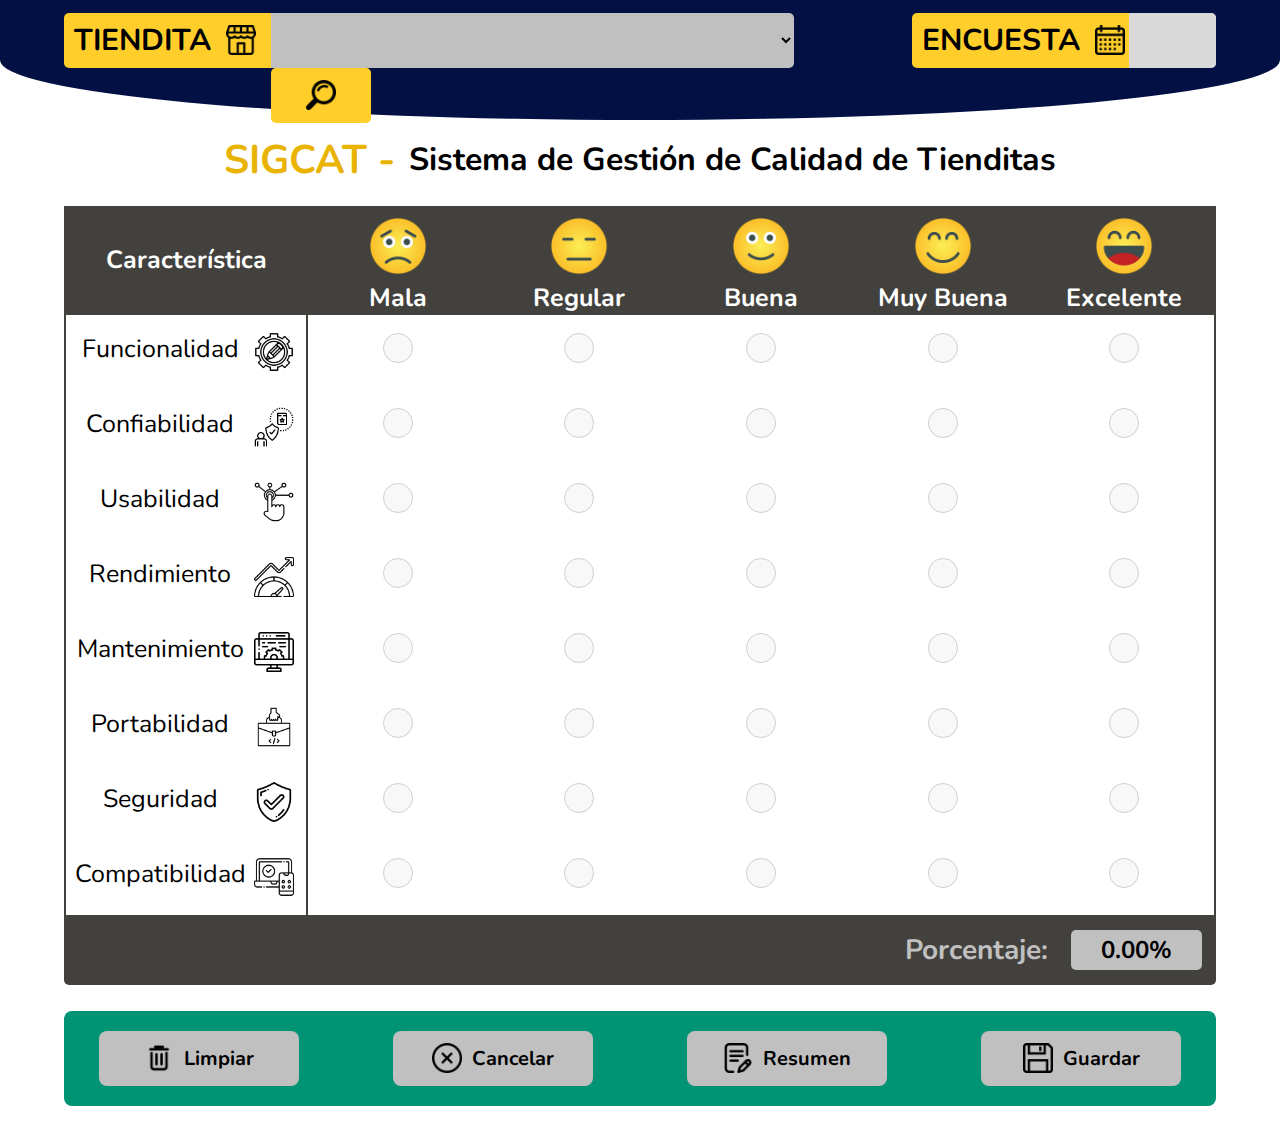
==== commit 47738f13: "fix(Javascript): Dropdown" ====
--- a/Acitividad_Huico/index.html
+++ b/Acitividad_Huico/index.html
@@ -20,7 +20,7 @@
             <div style="width: 100%;">
                 <form action="#">
                     <select name="tienditas" id="lang">
-                        <option value="selecciona">Buscar Tiendita</option>
+                        <option value="selecciona"></option>
                         <option value="Tienda 1">Tienda 1</option>
                         <option value="Tienda 2">Tienda 2</option>
                         <option value="Tienda 3">Tienda 3</option>
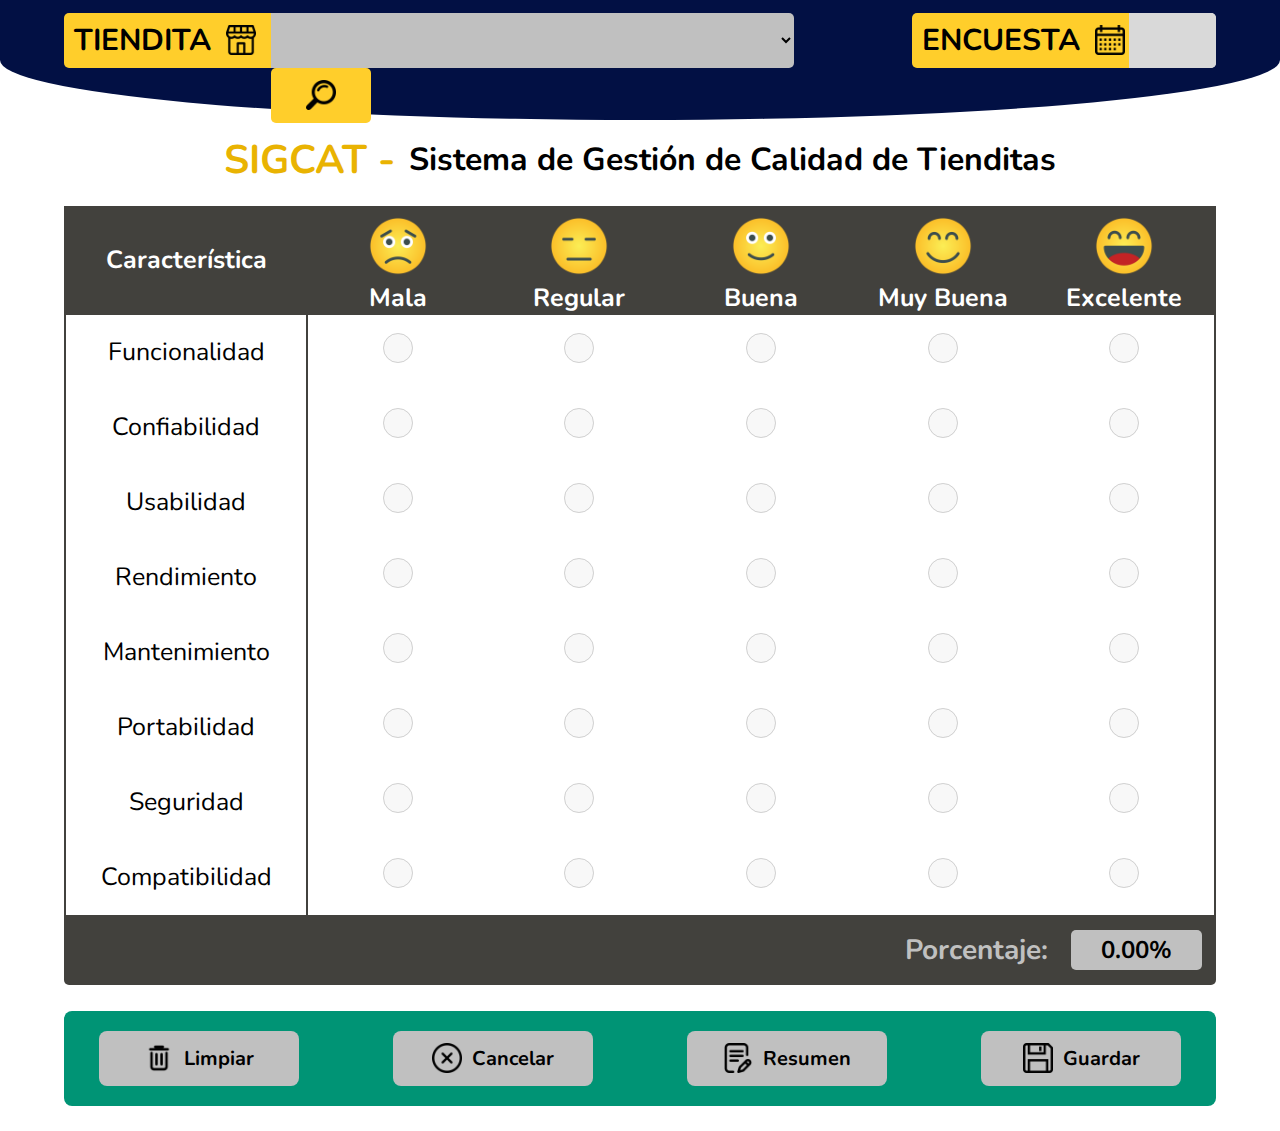
==== commit 4570b88b: "Quité los íconos de la tabla" ====
--- a/Acitividad_Huico/index.html
+++ b/Acitividad_Huico/index.html
@@ -83,10 +83,7 @@
         </thead>
         <tbody>
         <tr>
-            <td style="border-right: 2px solid #42413D;">Funcionalidad
-                <img src="Resources/images/funcional.png" alt="Funcionalidad"
-                     style="height: 40px; width: 40px; float: right; margin-right: 5%;">
-            </td>
+            <td style="border-right: 2px solid #42413D;">Funcionalidad</td>
             <td><input type="radio" name="Funcionalidad" value="Mala" class="mala"></td>
             <td><input type="radio" name="Funcionalidad" value="Regular" class="regular"></td>
             <td><input type="radio" name="Funcionalidad" value="Buena" class="buena"></td>
@@ -94,10 +91,7 @@
             <td><input type="radio" name="Funcionalidad" value="Excelente" class="excelente"></td>
         </tr>
         <tr>
-            <td style="border-right: 2px solid #42413D;">Confiabilidad
-                <img src="Resources/images/confiabilidad.png" alt="Confiabilidad"
-                     style="height: 40px; width: 40px; float: right; margin-right: 5%;">
-            </td>
+            <td style="border-right: 2px solid #42413D;">Confiabilidad</td>
             <td><input type="radio" name="Confiabilidad" value="Mala" class="mala"></td>
             <td><input type="radio" name="Confiabilidad" value="Regular" class="regular"></td>
             <td><input type="radio" name="Confiabilidad" value="Buena" class="buena"></td>
@@ -105,10 +99,7 @@
             <td><input type="radio" name="Confiabilidad" value="Excelente" class="excelente"></td>
         </tr>
         <tr>
-            <td style="border-right: 2px solid #42413D;">Usabilidad
-                <img src="Resources/images/usabilidad.png" alt="Usabilidad"
-                     style="height: 40px; width: 40px; float: right; margin-right: 5%;"">
-            </td>
+            <td style="border-right: 2px solid #42413D;">Usabilidad</td>
             <td><input type="radio" name="Usabilidad" value="Mala" class="mala"></td>
             <td><input type="radio" name="Usabilidad" value="Regular" class="regular"></td>
             <td><input type="radio" name="Usabilidad" value="Buena" class="buena"></td>
@@ -116,10 +107,7 @@
             <td><input type="radio" name="Usabilidad" value="Excelente" class="excelente"></td>
         </tr>
         <tr>
-            <td style="border-right: 2px solid #42413D;">Rendimiento
-                <img src="Resources/images/rendimiento.png" alt="Rendimiento"
-                     style="height: 40px; width: 40px; float: right; margin-right: 5%;">
-            </td>
+            <td style="border-right: 2px solid #42413D;">Rendimiento</td>
             <td><input type="radio" name="Rendimiento" value="Mala" class="mala"></td>
             <td><input type="radio" name="Rendimiento" value="Regular" class="regular"></td>
             <td><input type="radio" name="Rendimiento" value="Buena" class="buena"></td>
@@ -127,10 +115,7 @@
             <td><input type="radio" name="Rendimiento" value="Excelente" class="excelente"></td>
         </tr>
         <tr>
-            <td style="border-right: 2px solid #42413D;">Mantenimiento
-                <img src="Resources/images/mantenimiento-web.png" alt="Mantenimiento"
-                     style="height: 40px; width: 40px; float: right; margin-right: 5%;">
-            </td>
+            <td style="border-right: 2px solid #42413D;">Mantenimiento</td>
             <td><input type="radio" name="Mantenimiento" value="Mala" class="mala"></td>
             <td><input type="radio" name="Mantenimiento" value="Regular" class="regular"></td>
             <td><input type="radio" name="Mantenimiento" value="Buena" class="buena"></td>
@@ -138,10 +123,7 @@
             <td><input type="radio" name="Mantenimiento" value="Excelente" class="excelente"></td>
         </tr>
         <tr>
-            <td style="border-right: 2px solid #42413D;">Portabilidad
-                <img src="Resources/images/portabilidad.png" alt="Portabilidad"
-                     style="height: 40px; width: 40px; float: right; margin-right: 5%;">
-            </td>
+            <td style="border-right: 2px solid #42413D;">Portabilidad   </td>
             <td><input type="radio" name="Portabilidad" value="Mala" class="mala"></td>
             <td><input type="radio" name="Portabilidad" value="Regular" class="regular"></td>
             <td><input type="radio" name="Portabilidad" value="Buena" class="buena"></td>
@@ -149,10 +131,7 @@
             <td><input type="radio" name="Portabilidad" value="Excelente" class="excelente"></td>
         </tr>
         <tr>
-            <td style="border-right: 2px solid #42413D;">Seguridad
-                <img src="Resources/images/escudo-seguro.png" alt="Seguridad"
-                     style="height: 40px; width: 40px; float: right; margin-right: 5%;">
-            </td>
+            <td style="border-right: 2px solid #42413D;">Seguridad</td>
             <td><input type="radio" name="Seguridad" value="Mala" class="mala"></td>
             <td><input type="radio" name="Seguridad" value="Regular" class="regular"></td>
             <td><input type="radio" name="Seguridad" value="Buena" class="buena"></td>
@@ -160,10 +139,7 @@
             <td><input type="radio" name="Seguridad" value="Excelente" class="excelente"></td>
         </tr>
         <tr>
-            <td style="border-right: 2px solid #42413D;">Compatibilidad
-                <img src="Resources/images/compatibilidad.png" alt="Compatibilidad"
-                     style="height: 40px; width: 40px; float: right; margin-right: 5%;">
-            </td>
+            <td style="border-right: 2px solid #42413D;">Compatibilidad</td>
             <td><input type="radio" name="Compatibilidad" value="Mala" class="mala"></td>
             <td><input type="radio" name="Compatibilidad" value="Regular" class="regular"></td>
             <td><input type="radio" name="Compatibilidad" value="Buena" class="buena"></td>
